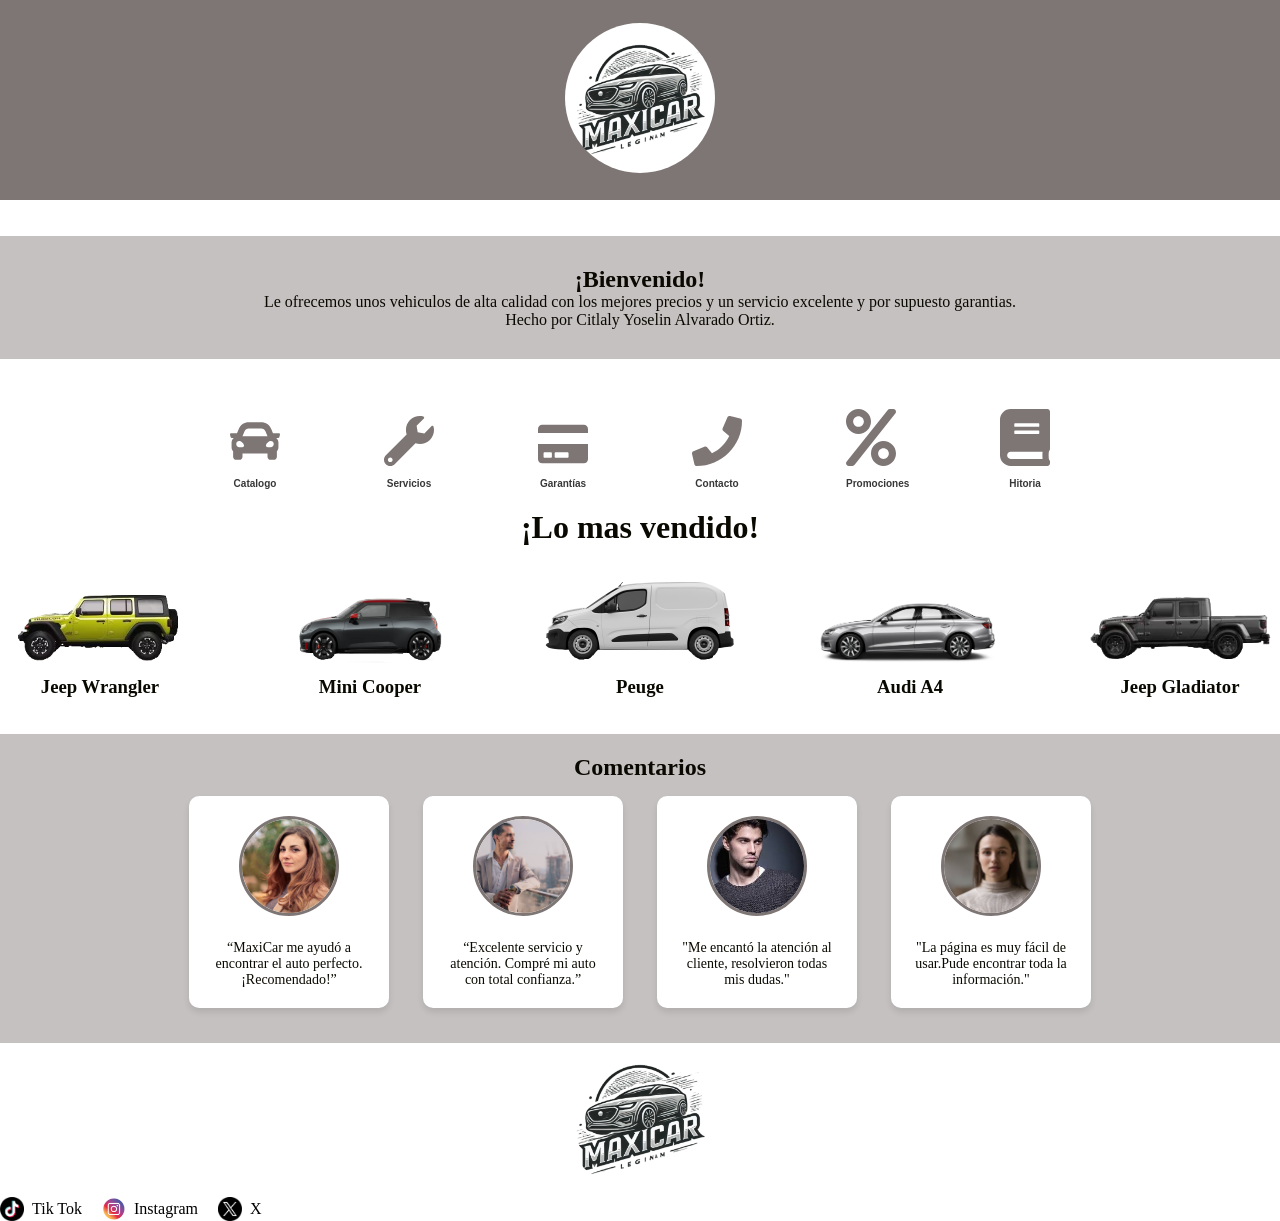
==== index.html @ eaebafc9 "Add files via upload" ====
<!DOCTYPE html>
<html lang="es">
<head>
    <meta charset="UTF-8">
    <meta name="viewport" content="width=device-width, initial-scale=1.0">
    <title>MAXICAR</title>
    <link rel="stylesheet" href="style.css">
    <script defer src="script.js"></script>
</head>
<body>
    <div class="header">
    <div class="contenedor">
        <img src="images - copia/logo.png" class="logo"> 
    </div>
</div>
<br></br>
    <section class="bienvenida">
        <h1>¡Bienvenido!</h1>
        <p>Le ofrecemos unos vehiculos de alta calidad con los mejores precios y un servicio excelente y por supuesto garantias.</p>
        <p>Hecho por Citlaly Yoselin Alvarado Ortiz.</p>
    </section>

<!-- INFORMACION -->
 <center>

<button class="info-boton" onclick="window.location.href='catalogo.html'">
    <img src="images - copia/car-solid.svg">
    <span>Catalogo</span>
</button>
<button class="info-boton" onclick="mostrarInfo('En Maxicar, no solo te ofrecemos los mejores vehículos, sino también una experiencia completa con servicios diseñados para brindarte confianza, comodidad y seguridad en cada kilómetro que recorras. Te ofrecemos mantenimiento y reparaciones para tu vehículo siempre en las mejores condiciones.')">
    <img src="images - copia/wrench-solid.svg">
    <span>Servicios</span>
</button>

<button class="info-boton" onclick="mostrarInfo('Garantía Extendida, Protege tu inversión con nuestros planes de garantía que cubren desde el motor hasta los sistemas eléctricos. Conduce con tranquilidad sabiendo que estás respaldado.')">
    <img src="images - copia/credit-card-solid.svg">
    <span>Garantías</span>
</button>

<button class="info-boton" onclick="mostrarInfo('Nuestro equipo está listo para asesorarte en todo momento.  📞 Numero de telefono: 664 8940 778, 📧 Correo: Maxicar@gmail.com')">
    <img src="images - copia/phone-solid.svg">
    <span>Contacto</span>
</button>


<button class="info-boton" onclick="mostrarInfo('Descuentos especiales: Ofertas del 10%, 15% o más en ciertos modelos. Bonos de mantenimiento: Primeros servicios gratis o descuentos en mantenimiento. Accesorios gratis: Regalo de tapetes, polarizados o garantía extendida. Promociones por temporada: Descuentos en verano, Black Friday o fin de año.')">
    <img src="images - copia/percent-solid.svg">
    <span>Promociones</span>
</button>

<button class="info-boton" onclick="mostrarInfo('Maxicar fue planeada hace 2 años por Yoselin ortiz, una apasionada de los autos que decidió crear un lugar donde los clientes pudieran encontrar vehículos de calidad y un servicio cercano. Yoselin decidio dar el paso y creo una pagina web para encontrar a esos clientes apasionados, Maxicar se ha destacado por ofrecer no solo autos, sino una experiencia de compra única, con atención personalizada y un compromiso con la satisfacción del cliente. Maxicar amplió su oferta, incorporando marcas como Toyota, Ford, Nissan y Jeep, y abriendo su propio taller de servicio para ofrecer mantenimiento y reparaciones. Hoy en día, Maxicar no es tan conocida pero ofrece confianza, calidad y servicio excepcional.')">
    <img src="images - copia/book-solid.svg">
    <span>Hitoria</span>
</button>
<br></br>
<h1>¡Lo mas vendido!</h1>
<div id="info-box" class="info-box" style="display: none;">
    <span id="close-btn" onclick="cerrarInfo()">&times;</span>
    <p id="info-text"></p>
</div>

<div id="info-box" class="info-box" style="display: none;"></div>
<script>
function mostrarInfo(mensaje) {
    var infoBox = document.getElementById("info-box");
    var infoText = document.getElementById("info-text");
    infoText.innerText = mensaje;
    infoBox.style.display = "flex";
}

function cerrarInfo() {
    document.getElementById("info-box").style.display = "none";
}
</script>
<br></br>
<!-- AUTOS -->

<div class="seleccion-imagenes">
    <div class="imagen" onclick="mostrarDetalles('car1')">
        <img src="images - copia/j1.png" alt="">
        <h3>Jeep Wrangler</h3>
    </div>
    <div class="imagen" onclick="mostrarDetalles('car2')">
        <img src="images - copia/j32.png" alt="">
         <h3>Mini Cooper</h3>
    </div>
    <div class="imagen" onclick="mostrarDetalles('car3')">
        <img src="images - copia/j25.png" alt="">
         <h3>Peuge</h3>
    </div>
    <div class="imagen" onclick="mostrarDetalles('car4')">
        <img src="images - copia/j28.png" alt="">
         <h3>Audi A4</h3>
    </div>
    <div class="imagen" onclick="mostrarDetalles('car5')">
        <img src="images - copia/j5.png" alt="">
         <h3>Jeep Gladiator</h3>
    </div>
</div>
<br></br>
    <!-- TESTIMONIOS -->

    <section class="testimonios">
        <h2>Comentarios</h2>
        <div class="testimonio">
            <img src="images - copia/t1.jpg" alt="Persona 1">
            <p>“MaxiCar me ayudó a encontrar el auto perfecto. ¡Recomendado!”</p>
        </div>
        <div class="testimonio">
            <img src="images - copia/t2.jpg" alt="Persona 2">
            <p>“Excelente servicio y atención. Compré mi auto con total confianza.”</p>
        </div>
        <div class="testimonio">
            <img src="images - copia/t3.jpg" alt="Persona 3">
            <p>"Me encantó la atención al cliente, resolvieron todas mis dudas."</p>
        </div>
        <div class="testimonio">
            <img src="images - copia/t4.jpg" alt="Persona 4">
            <p>"La página es muy fácil de usar.Pude encontrar toda la información." </p>
        </div>
    </section>

    <!-- FOOTER -->

    <footer class="footer">
        <div class="container">
             <div class="contenedor">
    <img src="images - copia/logo.png" class="logo">
            </nav>
            <div class="redes"> 
    <a href="https://www.tiktok.com/@yossealv3?lang=es" target="_blank">
        <img src="images - copia/tiktok.png" alt="Tiktok" class="redes-icono"> Tik Tok
    </a>
    <a href="https://www.instagram.com/ortiz_8y8/" target="_blank">
        <img src="images - copia/instagram.png" alt="Instagram" class="redes-icono"> Instagram
    </a>
    <a href="https://x.com/MAXICAR880" target="_blank">
        <img src="images - copia/X.png" alt="X" class="redes-icono"> X
    </a>
</div>

        </div>
    </footer>
</body>
</html>
---- style.css ----
/* Reset */
* {
    margin: 0;
    padding: 0;
    box-sizing: border-box;
}

/* Estilos generales */
body {
    font-family: Times New Roman, sans-serif;
    background-color: #ffffff; /* Fondo del los carros */
    color: #0a0901; /* Palabras principales */



/* Encabezado con búsqueda y login */
.header {
    display: flex;
    justify-content: center; /* Centrar horizontalmente */
    align-items: center; /* Centrar verticalmente (si la altura está definida) */
    height: 200px; /* Ajusta la altura según necesites */
    background-color: #f0f0f0; /* Opcional, para mejor visualización */
}

/* Header */
.header {
    background-color: #7e7674; /* Primera division*/
    padding: 10px 0;
}


body {
    display: flex;
    justify-content: center;
    align-items: center;
    height: 100vh; /* Hace que el cuerpo tenga el 100% de la altura de la ventana */
    margin: 0;
}

.logo {
    width: 150px;
    height: 150px;
    border-radius: 70%;
    object-fit: cover;
}


/* Menú */
.nav ul {
    list-style: none;
    padding: 0;
}

.nav ul li {
    display: inline;
    margin: 0 15px;
}

.nav ul li a {
    color: white;
    text-decoration: none;
}

/* Sección Bienvenida */
.bienvenida {
    text-align: center;
    padding: 30px;
    background-color: #c5c1c1; /* Segunda division*/
}

/* Opciones con pestañas */
.tablink {
    background-color: #16d9e0; /* ni idea*/
    color: white;
    border: none;
    padding: 10px;
    cursor: pointer;
}

.tabcontent {
    display: none;
    padding: 15px;
    background-color: white;
}
.imagenes {
    display: flex;
    overflow: hidden;
    width: 80%;
}

.imagenes img {
    width: 100%;
    transition: transform 0.5s ease-in-out;
}

.prev, .next {
    cursor: pointer;
    background: none;
    border: none;
    font-size: 30px;
}

/* Testimonios */ 
.testimonios {
    text-align: center;
    padding: 20px;
    background-color: #c5c1c1;  /* cuarta division*/
}

.testimonio {
    background: white;
    padding: 20px;
    margin: 15px;
    display: inline-block;
    text-align: center;
    border-radius: 10px;
    box-shadow: 0px 4px 6px rgba(0, 0, 0, 0.1);
    width: 200px;
}

.testimonio img {
    width: 100px;
    height: 100px;
    border-radius: 50%;
    object-fit: cover;
    margin-bottom: 10px;
    border: 3px solid #7e7674; /* Alrededor de la foto*/
}

.testimonio p {
    font-size: 14px;
    color: #0a0901;  /*Texto de testimonio*/
    margin-top: 10px;
}
/* Sección de botones con imágenes */
.info-botones {
    text-align: center;
    padding: 50px 0;
}

.botones-container {
    display: flex;
    justify-content: center;
    gap: 30px;
}

.info-boton {
    border: none;
    background: none;
    cursor: pointer;
    text-align: center;
    padding: 50px;
    transition: transform 0.3s;
}

.info-boton span {
    display: block;
    margin-top: 10px;
    font-weight: bold;
    color: #373737; /*Texto de mas informacion*/

}

.info-boton:hover {
    transform: scale(1.1);
}


/* Modal */
.modal {
    display: none;
    position: fixed;
    top: 0;
    left: 0;
    width: 100%;
    height: 100%;
    background-color: rgba(0, 0, 0, 0.5);
    justify-content: center;
    align-items: center;
}

.modal-content {
    background: white;
    padding: 20px;
    width: 50%;
    text-align: center;
    border-radius: 10px;
    position: relative;
}

.modal-content img {
    width: 100%;
    max-width: 400px;
    border-radius: 10px;
    margin-bottom: 10px;
}

.close {
    position: absolute;
    top: 10px;
    right: 20px;
    font-size: 24px;
    cursor: pointer;
}

/* Estilo para la galería de imágenes */
.seleccion-imagenes {
    display: flex;
    overflow-x: auto;
    gap: 70px;
}

.imagen {
    cursor: pointer;
}

.imagen img {
    width: 200px;
    height: 90px;
    object-fit: cover;
    border-radius: 50px;
    transition: transform 0.3s ease;
}

.imagen img:hover {
    transform: scale(1.1);
}

/* Estilo para los detalles del carro */
.detalles-carro {
    background-color: #16d9e0; -----------------
    padding: 20px;
    border-radius: 50px;
    margin-top: 20px;
    box-shadow: 0 4px 8px rgba(0, 0, 0, 0.1);
    width: 100%;
    max-width: 600px;
    margin-left: auto;
    margin-right: auto;
    display: none; /* Inicia oculto */
}

.detalles-carro h2 {
    margin-bottom: 15px;
}

.detalles-carro ul {
    list-style: none;
    padding: 0;
}

.detalles-carro li {
    margin-bottom: 10px;
}

.detalles-carro strong {
    color: #005cb8;
}

.info-box {
    position: fixed;
    top: 50%;
    left: 50%;
    transform: translate(-50%, -50%);
    background: rgba(240, 240, 240, 0.95); /* Color más blanco */
    color: black;
    padding: 20px;
    border-radius: 10px;
    box-shadow: 0 0 10px rgba(0, 0, 0, 0.5);
    font-size: 16px;
    text-align: left;
    max-width: 400px;
    z-index: 1000;
    display: flex;
    flex-direction: column;
    gap: 10px;
}

/* Estilos para hacer que todos los botones sean iguales */
button {
    width: 150px;  /* Ajusta según necesites */
    height:10px;  /* Ajusta según necesites */
    padding: 10px;
    font-size: 10px;
    text-align: center;
    background: #ddd; /* Color de fondo */
    border: none;
    border-radius: 5px;
    cursor: pointer;
}

/* Estilo específico para el botón de cerrar */
#close-btn {
    font-size: 20px;
    font-weight: bold;
    color: black;
    align-self: flex-end;
}
 
.redes {
    display: flex;
    gap: 20px; /* Espacio entre los enlaces */
}

.redes a {
    display: flex;
    align-items: center;
    text-decoration: none; /* Quita el subrayado de los enlaces */
    color: #000; /* Cambia el color del texto, puedes ajustarlo */
}

.redes-icono {
    width: 24px; /* Ajusta el tamaño de los íconos */
    height: 24px; /* Ajusta el tamaño de los íconos */
    margin-right: 8px; /* Espacio entre el ícono y el texto */
}

.redes a:hover {
    color: #c2bebd; /* Cambia el color al pasar el mouse sobre los enlaces */
}
.login-btn {
  position: absolute;
  top: 20px;
  right: 20px;
  background-color: #333;
  color: white;
  border: none;
  padding: 10px 15px;
  border-radius: 10px;
  cursor: pointer;
  font-weight: bold;
}
.modal {
  display: none;
  position: fixed;
  z-index: 999;
  padding-top: 100px;
  left: 0; top: 0;
  width: 100%; height: 100%;
  background-color: rgba(0,0,0,0.7);
}
.modal-content {
  background-color: #fff;
  margin: auto;
  padding: 20px;
  width: 300px;
  border-radius: 15px;
  text-align: center;
}
.modal-content input {
  width: 90%;
  padding: 10px;
  margin: 10px 0;
}
.modal-content button {
  padding: 10px 20px;
  background-color: #333;
  color: white;
  border: none;
  cursor: pointer;
}
.close {
  float: right;
  font-size: 24px;
  cursor: pointer;
}
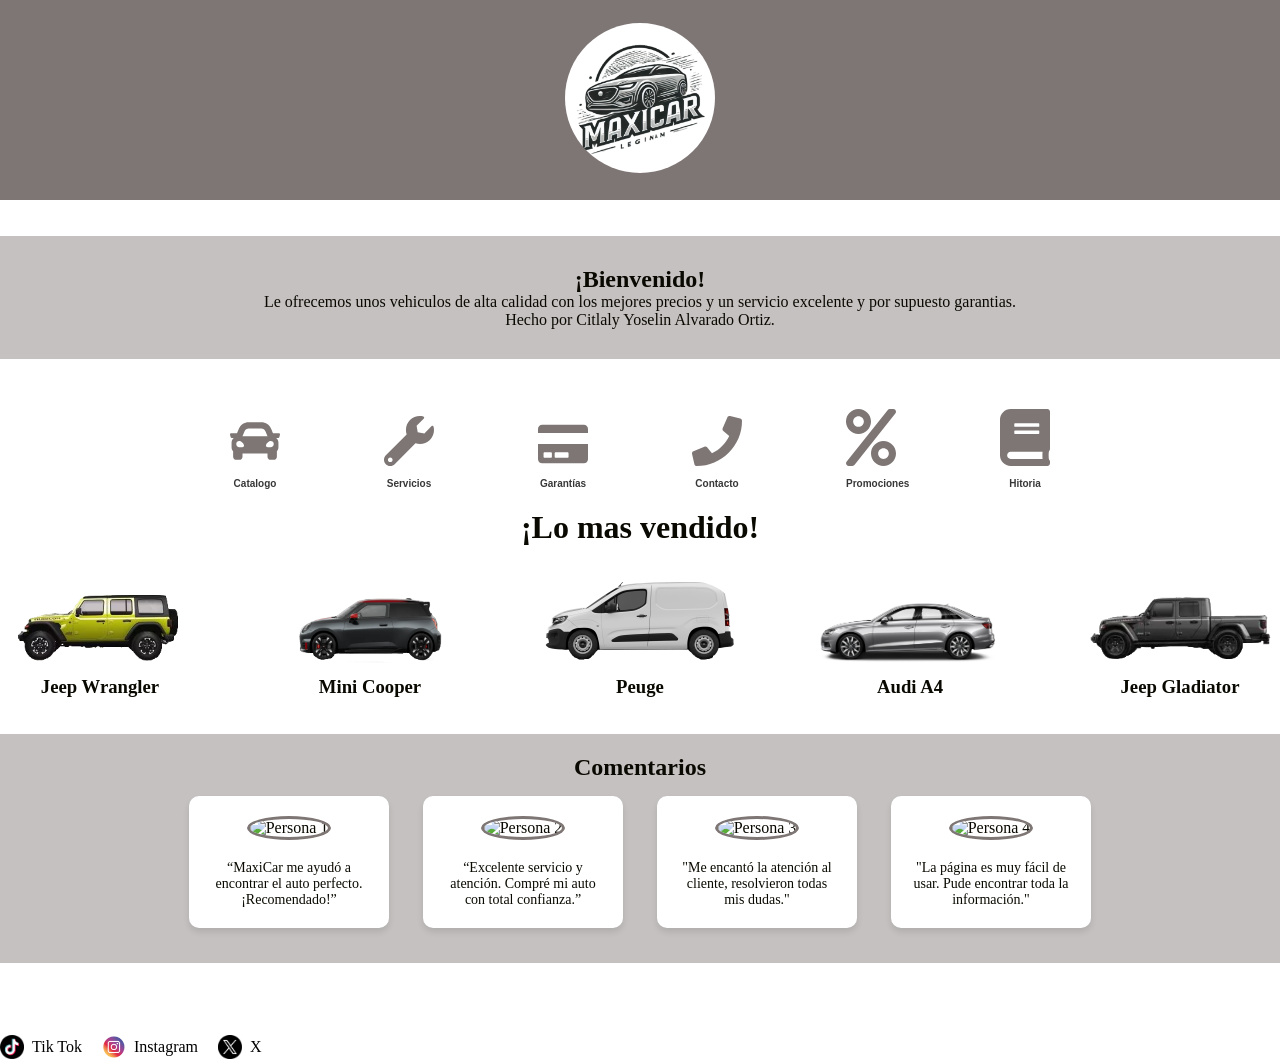
==== commit e52f5f6e: "Update index.html" ====
--- a/index.html
+++ b/index.html
@@ -3,8 +3,9 @@
 <head>
     <meta charset="UTF-8">
     <meta name="viewport" content="width=device-width, initial-scale=1.0">
+    <link rel="stylesheet" type="text/css" href="style.css">
     <title>MAXICAR</title>
-    <link rel="stylesheet" href="style.css">
+    
     <script defer src="script.js"></script>
 </head>
 <body>
@@ -14,19 +15,19 @@
     </div>
 </div>
 <br></br>
+
     <section class="bienvenida">
         <h1>¡Bienvenido!</h1>
         <p>Le ofrecemos unos vehiculos de alta calidad con los mejores precios y un servicio excelente y por supuesto garantias.</p>
         <p>Hecho por Citlaly Yoselin Alvarado Ortiz.</p>
     </section>
 
-<!-- INFORMACION -->
  <center>
-
 <button class="info-boton" onclick="window.location.href='catalogo.html'">
     <img src="images - copia/car-solid.svg">
     <span>Catalogo</span>
 </button>
+
 <button class="info-boton" onclick="mostrarInfo('En Maxicar, no solo te ofrecemos los mejores vehículos, sino también una experiencia completa con servicios diseñados para brindarte confianza, comodidad y seguridad en cada kilómetro que recorras. Te ofrecemos mantenimiento y reparaciones para tu vehículo siempre en las mejores condiciones.')">
     <img src="images - copia/wrench-solid.svg">
     <span>Servicios</span>
@@ -52,8 +53,10 @@
     <img src="images - copia/book-solid.svg">
     <span>Hitoria</span>
 </button>
+
 <br></br>
 <h1>¡Lo mas vendido!</h1>
+
 <div id="info-box" class="info-box" style="display: none;">
     <span id="close-btn" onclick="cerrarInfo()">&times;</span>
     <p id="info-text"></p>
@@ -73,7 +76,6 @@
 }
 </script>
 <br></br>
-<!-- AUTOS -->
 
 <div class="seleccion-imagenes">
     <div class="imagen" onclick="mostrarDetalles('car1')">
@@ -98,35 +100,30 @@
     </div>
 </div>
 <br></br>
-    <!-- TESTIMONIOS -->
+  
 
     <section class="testimonios">
         <h2>Comentarios</h2>
         <div class="testimonio">
-            <img src="images - copia/t1.jpg" alt="Persona 1">
+            <img src="images - copia/persona1.png" alt="Persona 1">
             <p>“MaxiCar me ayudó a encontrar el auto perfecto. ¡Recomendado!”</p>
         </div>
         <div class="testimonio">
-            <img src="images - copia/t2.jpg" alt="Persona 2">
+            <img src="images - copia/persona3.png" alt="Persona 2">
             <p>“Excelente servicio y atención. Compré mi auto con total confianza.”</p>
         </div>
         <div class="testimonio">
-            <img src="images - copia/t3.jpg" alt="Persona 3">
+            <img src="images - copia/persona2.png" alt="Persona 3">
             <p>"Me encantó la atención al cliente, resolvieron todas mis dudas."</p>
         </div>
         <div class="testimonio">
-            <img src="images - copia/t4.jpg" alt="Persona 4">
-            <p>"La página es muy fácil de usar.Pude encontrar toda la información." </p>
+            <img src="images - copia/persona4.png" alt="Persona 4">
+            <p>"La página es muy fácil de usar. Pude encontrar toda la información." </p>
         </div>
     </section>
-
-    <!-- FOOTER -->
-
-    <footer class="footer">
-        <div class="container">
-             <div class="contenedor">
-    <img src="images - copia/logo.png" class="logo">
             </nav>
+            <br></br>
+            <br></br>
             <div class="redes"> 
     <a href="https://www.tiktok.com/@yossealv3?lang=es" target="_blank">
         <img src="images - copia/tiktok.png" alt="Tiktok" class="redes-icono"> Tik Tok
@@ -138,9 +135,7 @@
         <img src="images - copia/X.png" alt="X" class="redes-icono"> X
     </a>
 </div>
-
-        </div>
-    </footer>
+</div>
 </body>
 </html>
 
